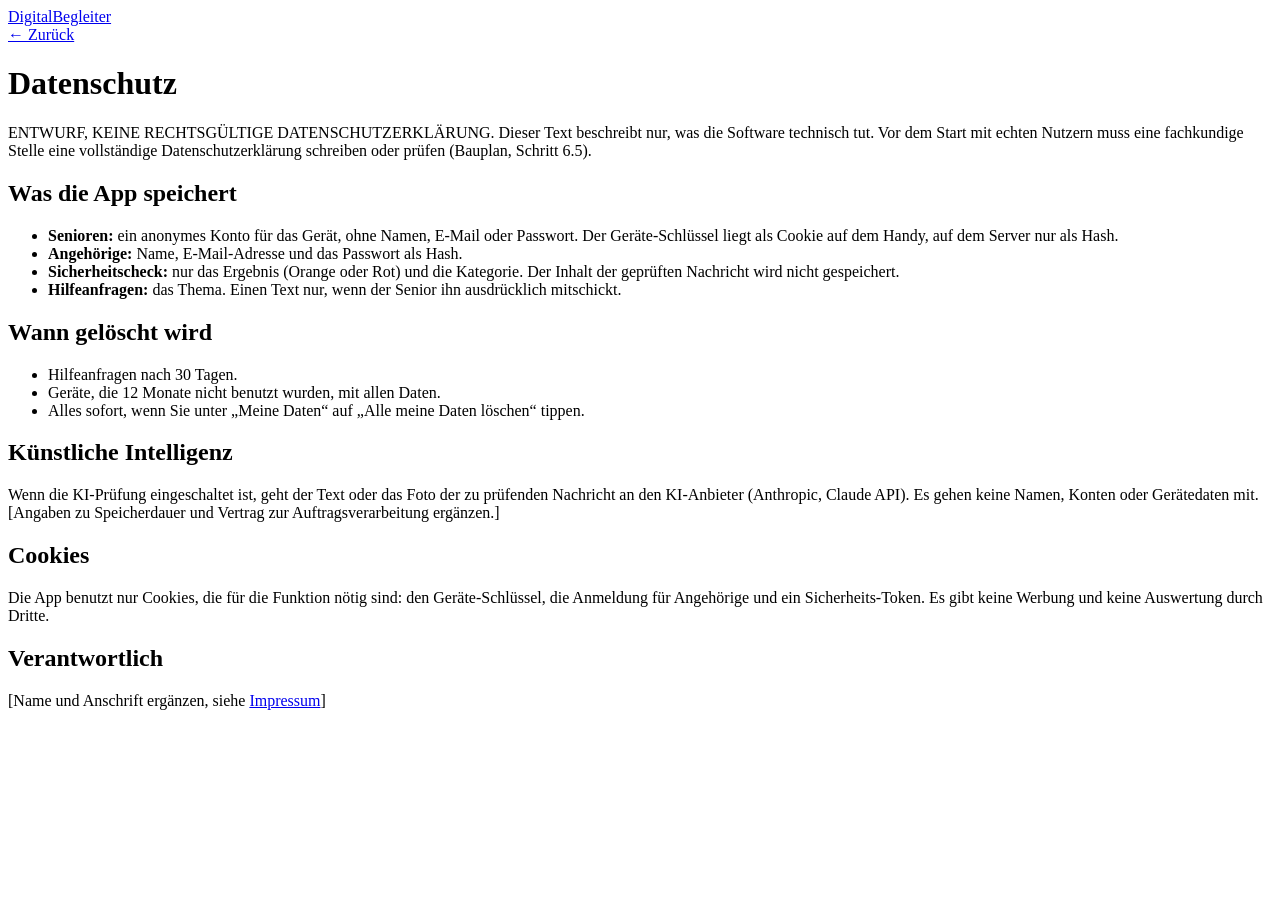
==== src/main/resources/static/datenschutz.html @ f767c37c "DigitalBegleiter: erste Version nach Bauplan (B0 bis B6) - Spring Boot 3.5 (Java 21), PostgreSQL mit" ====
<!doctype html>
<html lang="de">
<head>
  <meta charset="utf-8">
  <meta name="viewport" content="width=device-width, initial-scale=1">
  <title>Datenschutz – DigitalBegleiter</title>
  <link rel="stylesheet" href="/app.css">
</head>
<body>
  <header class="kopf"><a class="marke" href="/">DigitalBegleiter</a></header>
  <main class="seite-text">
    <a class="knopf knopf-zweit zurueck" href="/">← Zurück</a>
    <h1>Datenschutz</h1>
    <p class="fehlerbox">ENTWURF, KEINE RECHTSGÜLTIGE DATENSCHUTZERKLÄRUNG. Dieser Text beschreibt nur, was die
      Software technisch tut. Vor dem Start mit echten Nutzern muss eine fachkundige Stelle eine vollständige
      Datenschutzerklärung schreiben oder prüfen (Bauplan, Schritt 6.5).</p>

    <h2>Was die App speichert</h2>
    <ul>
      <li><strong>Senioren:</strong> ein anonymes Konto für das Gerät, ohne Namen, E-Mail oder Passwort.
        Der Geräte-Schlüssel liegt als Cookie auf dem Handy, auf dem Server nur als Hash.</li>
      <li><strong>Angehörige:</strong> Name, E-Mail-Adresse und das Passwort als Hash.</li>
      <li><strong>Sicherheitscheck:</strong> nur das Ergebnis (Orange oder Rot) und die Kategorie.
        Der Inhalt der geprüften Nachricht wird nicht gespeichert.</li>
      <li><strong>Hilfeanfragen:</strong> das Thema. Einen Text nur, wenn der Senior ihn ausdrücklich mitschickt.</li>
    </ul>

    <h2>Wann gelöscht wird</h2>
    <ul>
      <li>Hilfeanfragen nach 30 Tagen.</li>
      <li>Geräte, die 12 Monate nicht benutzt wurden, mit allen Daten.</li>
      <li>Alles sofort, wenn Sie unter „Meine Daten“ auf „Alle meine Daten löschen“ tippen.</li>
    </ul>

    <h2>Künstliche Intelligenz</h2>
    <p>Wenn die KI-Prüfung eingeschaltet ist, geht der Text oder das Foto der zu prüfenden Nachricht an den
      KI-Anbieter (Anthropic, Claude API). Es gehen keine Namen, Konten oder Gerätedaten mit.
      [Angaben zu Speicherdauer und Vertrag zur Auftragsverarbeitung ergänzen.]</p>

    <h2>Cookies</h2>
    <p>Die App benutzt nur Cookies, die für die Funktion nötig sind: den Geräte-Schlüssel, die Anmeldung für
      Angehörige und ein Sicherheits-Token. Es gibt keine Werbung und keine Auswertung durch Dritte.</p>

    <h2>Verantwortlich</h2>
    <p>[Name und Anschrift ergänzen, siehe <a href="/impressum.html">Impressum</a>]</p>
  </main>
</body>
</html>
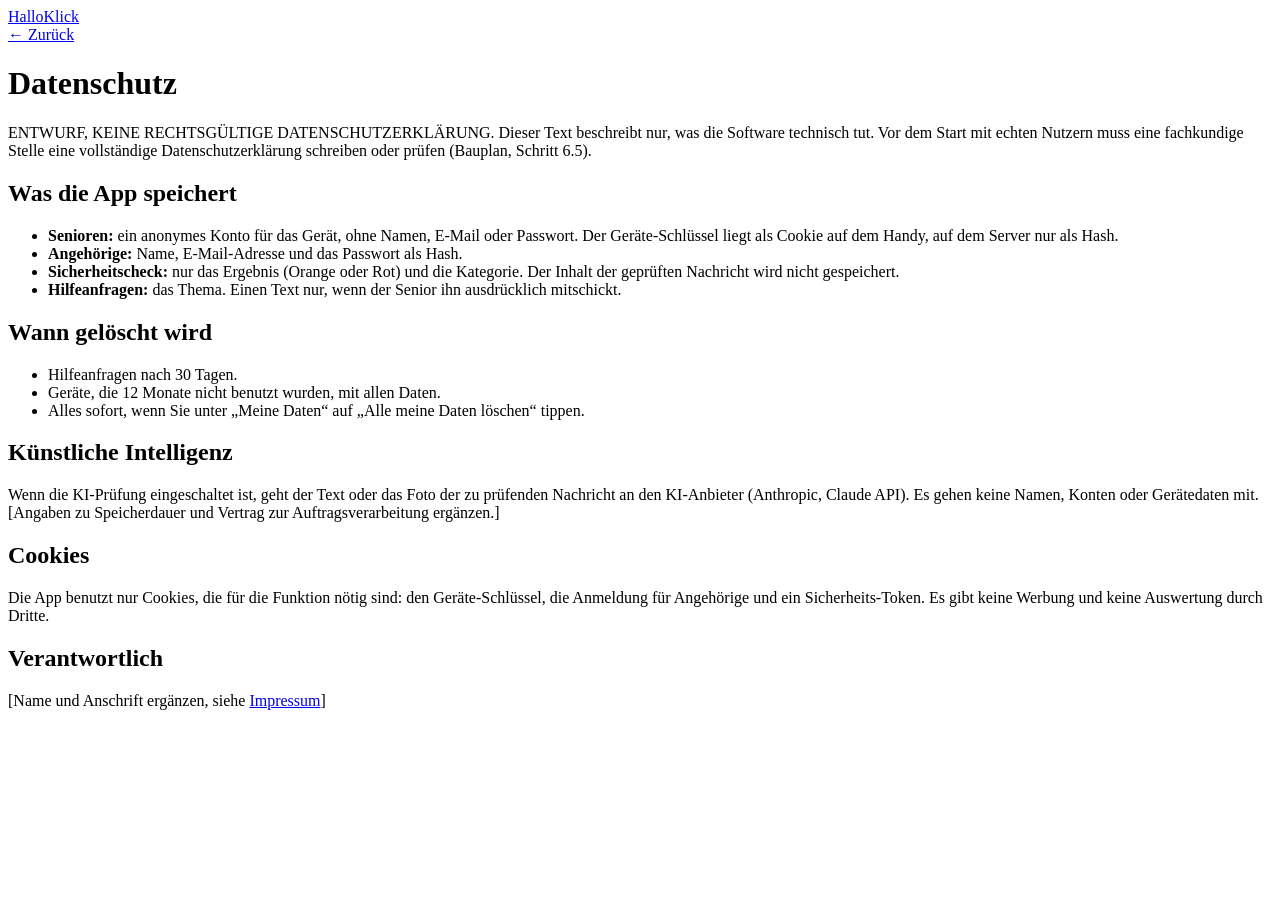
==== commit 41632364: "Projekt in HalloKlick umbenannt Paket de.halloklick, Projektname in pom.xml, Abschnitt halloklick in" ====
--- a/src/main/resources/static/datenschutz.html
+++ b/src/main/resources/static/datenschutz.html
@@ -3,11 +3,11 @@
 <head>
   <meta charset="utf-8">
   <meta name="viewport" content="width=device-width, initial-scale=1">
-  <title>Datenschutz – DigitalBegleiter</title>
+  <title>Datenschutz – HalloKlick</title>
   <link rel="stylesheet" href="/app.css">
 </head>
 <body>
-  <header class="kopf"><a class="marke" href="/">DigitalBegleiter</a></header>
+  <header class="kopf"><a class="marke" href="/">HalloKlick</a></header>
   <main class="seite-text">
     <a class="knopf knopf-zweit zurueck" href="/">← Zurück</a>
     <h1>Datenschutz</h1>
